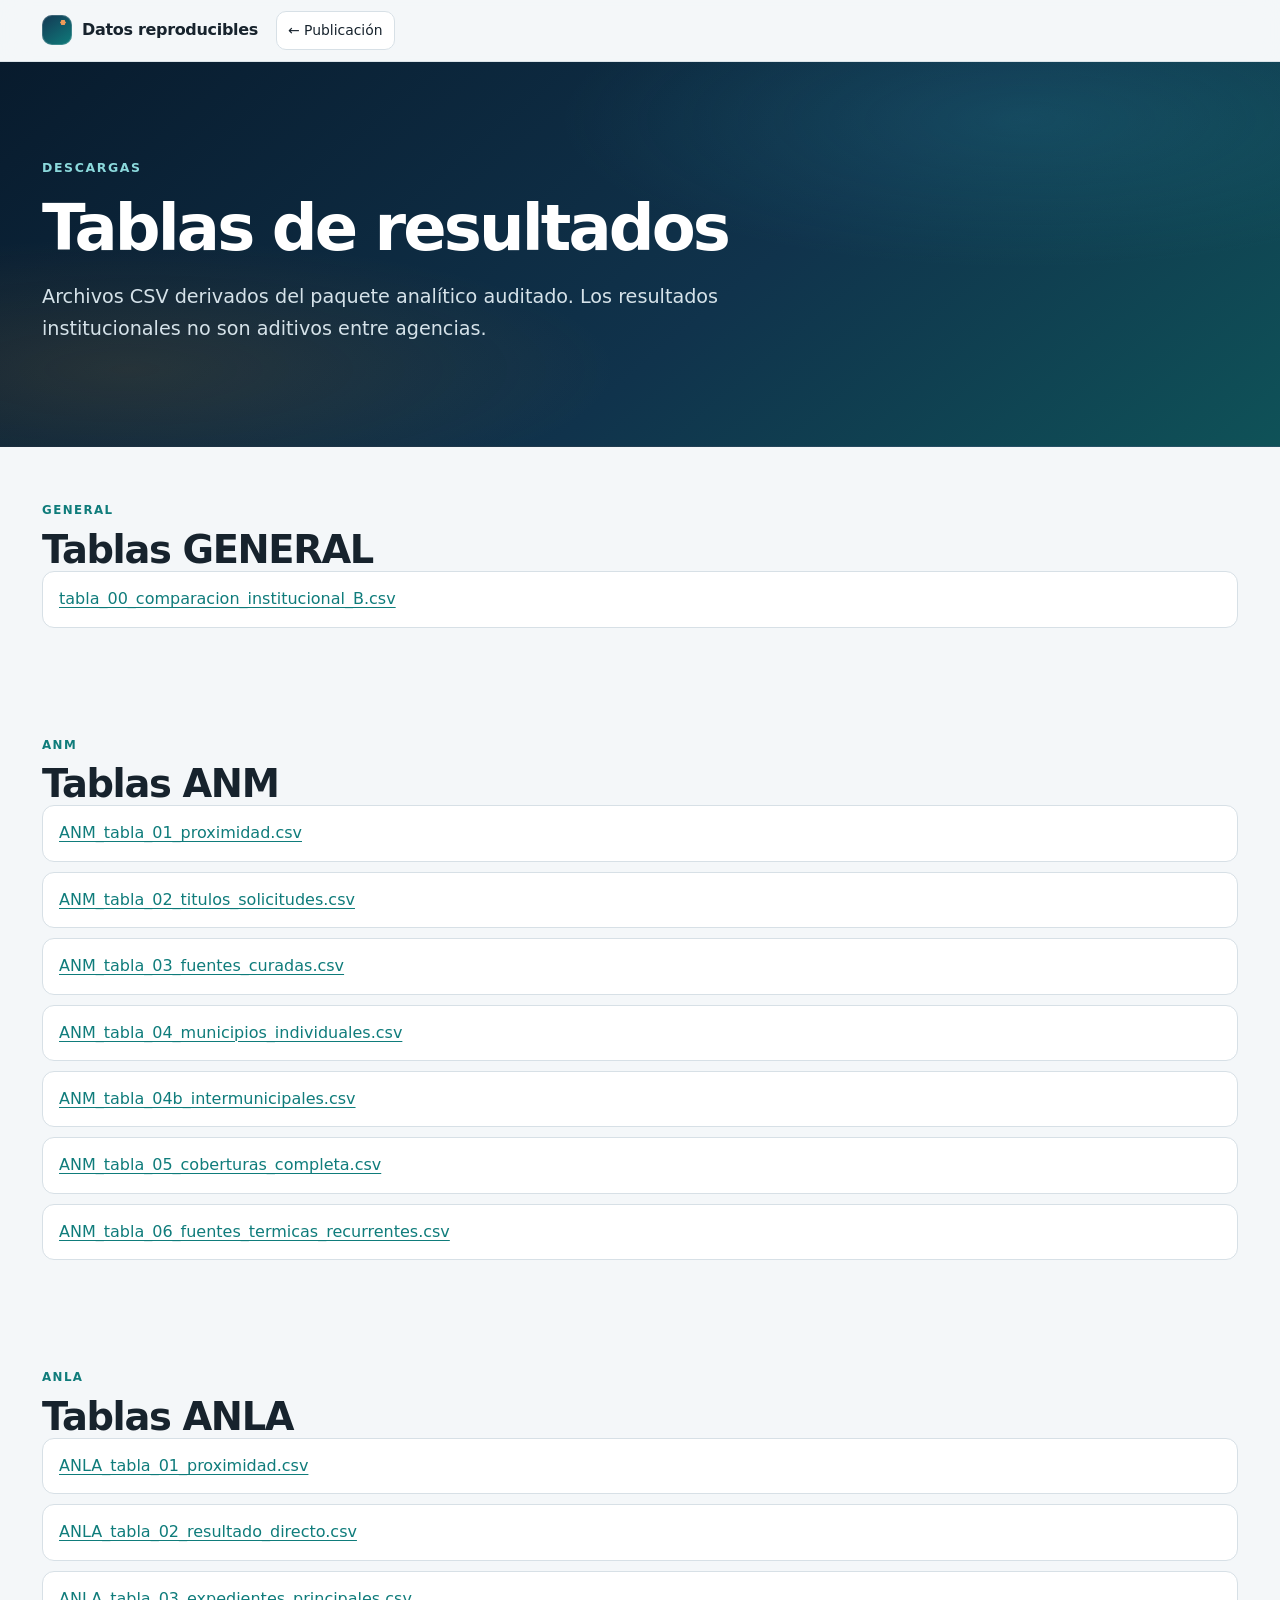
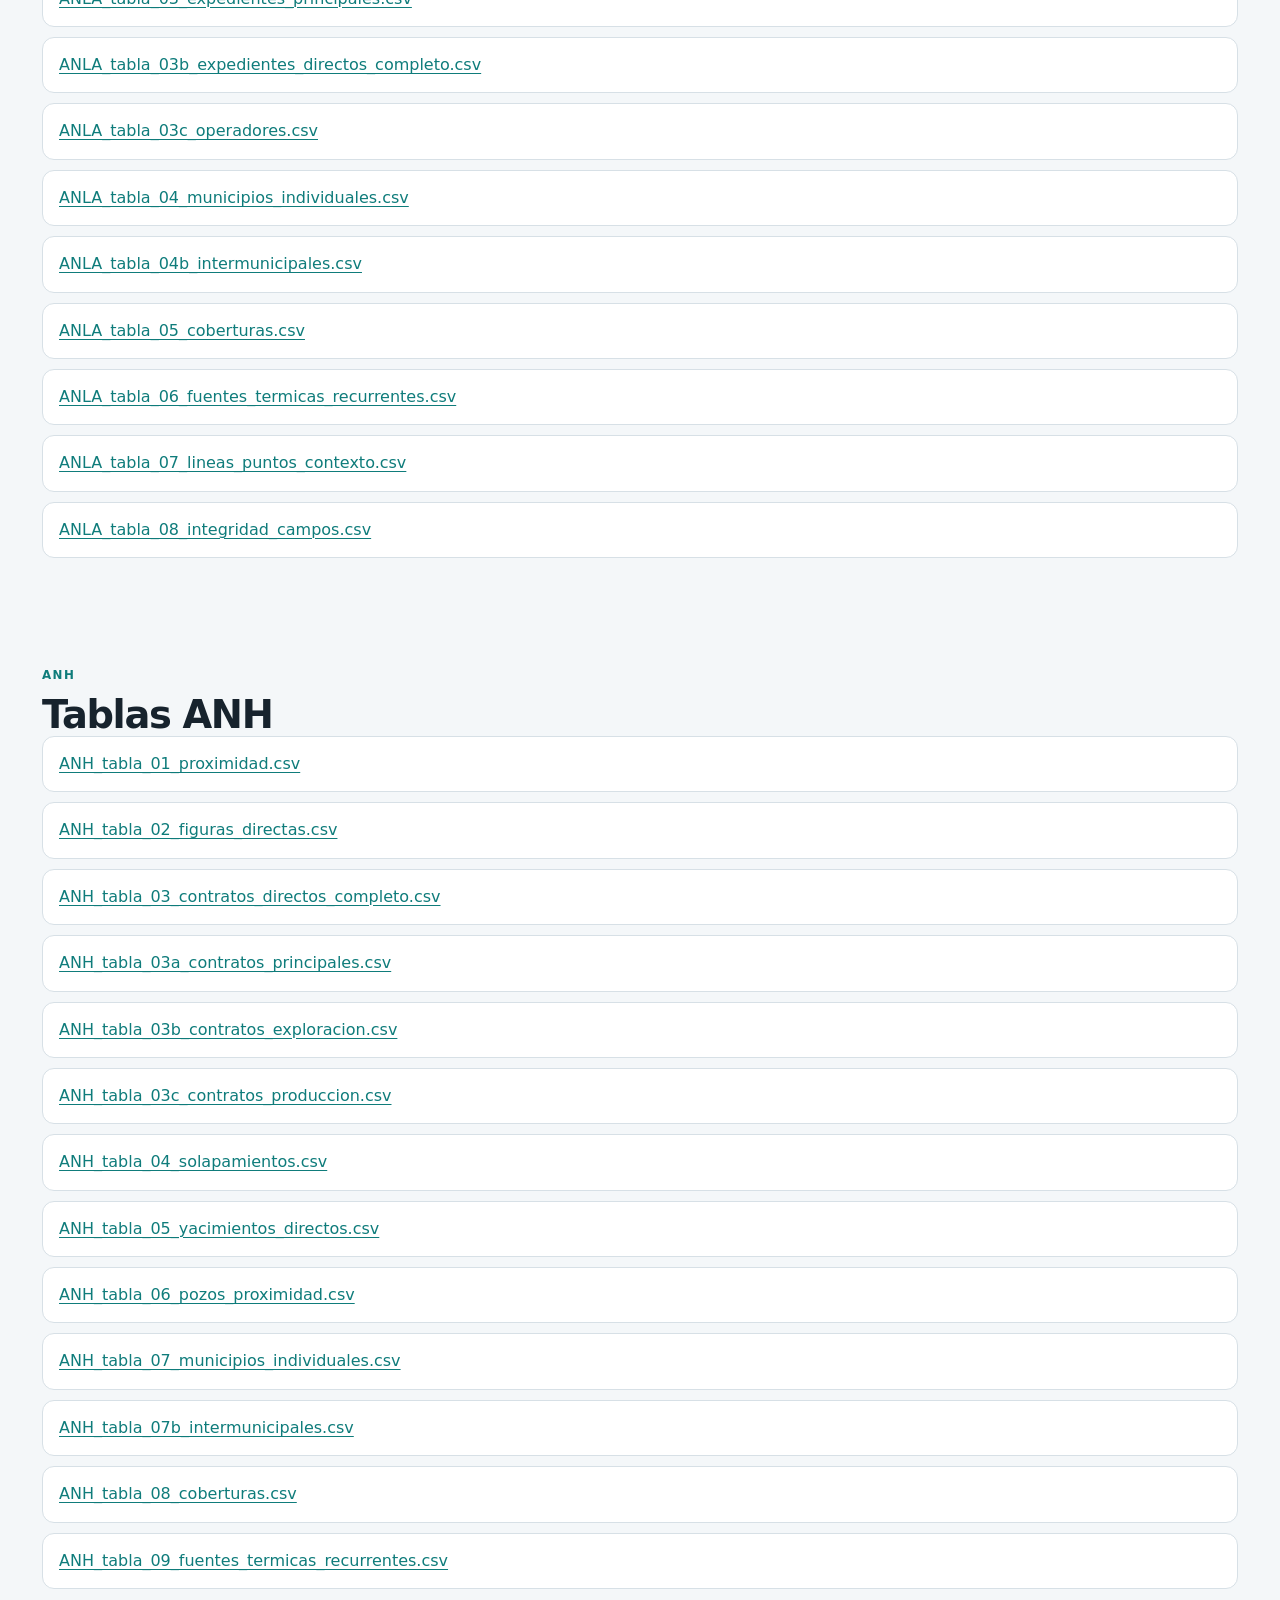
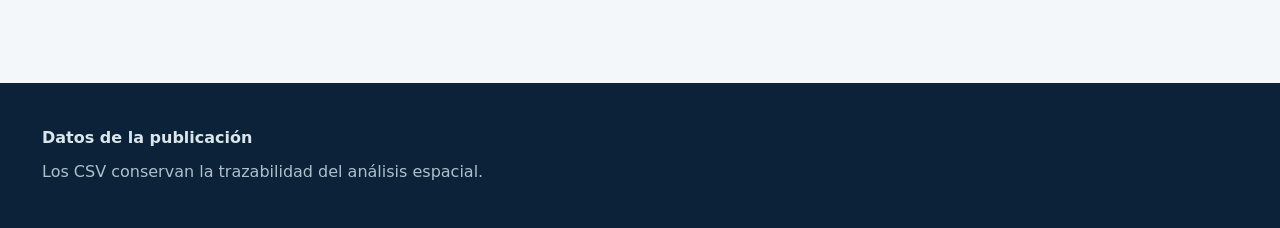
==== data/index.html @ 174954fb "Add files via upload" ====
<!doctype html>
<html lang="es">
<head><meta charset="utf-8"><meta name="viewport" content="width=device-width,initial-scale=1"><title>Datos · Publicación Tolima</title><link rel="stylesheet" href="../assets/css/styles.css"></head>
<body>
<header class="site-header"><div class="nav-wrap"><a class="brand" href="../"><span class="brand-mark"></span><span>Datos reproducibles</span></a><a class="button ghost small" href="../">← Publicación</a></div></header>
<main>
<section class="hero"><div class="hero-inner" style="grid-template-columns:1fr"><div><div class="kicker">Descargas</div><h1>Tablas de resultados</h1><p>Archivos CSV derivados del paquete analítico auditado. Los resultados institucionales no son aditivos entre agencias.</p></div></div></section>
<section class="section compact"><div class="container"><div class="eyebrow">GENERAL</div><h2>Tablas GENERAL</h2><ul class="refs"><li><a href="tables/GENERAL/tabla_00_comparacion_institucional_B.csv" download>tabla_00_comparacion_institucional_B.csv</a></li></ul></div></section><section class="section compact"><div class="container"><div class="eyebrow">ANM</div><h2>Tablas ANM</h2><ul class="refs"><li><a href="tables/ANM/ANM_tabla_01_proximidad.csv" download>ANM_tabla_01_proximidad.csv</a></li>
<li><a href="tables/ANM/ANM_tabla_02_titulos_solicitudes.csv" download>ANM_tabla_02_titulos_solicitudes.csv</a></li>
<li><a href="tables/ANM/ANM_tabla_03_fuentes_curadas.csv" download>ANM_tabla_03_fuentes_curadas.csv</a></li>
<li><a href="tables/ANM/ANM_tabla_04_municipios_individuales.csv" download>ANM_tabla_04_municipios_individuales.csv</a></li>
<li><a href="tables/ANM/ANM_tabla_04b_intermunicipales.csv" download>ANM_tabla_04b_intermunicipales.csv</a></li>
<li><a href="tables/ANM/ANM_tabla_05_coberturas_completa.csv" download>ANM_tabla_05_coberturas_completa.csv</a></li>
<li><a href="tables/ANM/ANM_tabla_06_fuentes_termicas_recurrentes.csv" download>ANM_tabla_06_fuentes_termicas_recurrentes.csv</a></li></ul></div></section><section class="section compact"><div class="container"><div class="eyebrow">ANLA</div><h2>Tablas ANLA</h2><ul class="refs"><li><a href="tables/ANLA/ANLA_tabla_01_proximidad.csv" download>ANLA_tabla_01_proximidad.csv</a></li>
<li><a href="tables/ANLA/ANLA_tabla_02_resultado_directo.csv" download>ANLA_tabla_02_resultado_directo.csv</a></li>
<li><a href="tables/ANLA/ANLA_tabla_03_expedientes_principales.csv" download>ANLA_tabla_03_expedientes_principales.csv</a></li>
<li><a href="tables/ANLA/ANLA_tabla_03b_expedientes_directos_completo.csv" download>ANLA_tabla_03b_expedientes_directos_completo.csv</a></li>
<li><a href="tables/ANLA/ANLA_tabla_03c_operadores.csv" download>ANLA_tabla_03c_operadores.csv</a></li>
<li><a href="tables/ANLA/ANLA_tabla_04_municipios_individuales.csv" download>ANLA_tabla_04_municipios_individuales.csv</a></li>
<li><a href="tables/ANLA/ANLA_tabla_04b_intermunicipales.csv" download>ANLA_tabla_04b_intermunicipales.csv</a></li>
<li><a href="tables/ANLA/ANLA_tabla_05_coberturas.csv" download>ANLA_tabla_05_coberturas.csv</a></li>
<li><a href="tables/ANLA/ANLA_tabla_06_fuentes_termicas_recurrentes.csv" download>ANLA_tabla_06_fuentes_termicas_recurrentes.csv</a></li>
<li><a href="tables/ANLA/ANLA_tabla_07_lineas_puntos_contexto.csv" download>ANLA_tabla_07_lineas_puntos_contexto.csv</a></li>
<li><a href="tables/ANLA/ANLA_tabla_08_integridad_campos.csv" download>ANLA_tabla_08_integridad_campos.csv</a></li></ul></div></section><section class="section compact"><div class="container"><div class="eyebrow">ANH</div><h2>Tablas ANH</h2><ul class="refs"><li><a href="tables/ANH/ANH_tabla_01_proximidad.csv" download>ANH_tabla_01_proximidad.csv</a></li>
<li><a href="tables/ANH/ANH_tabla_02_figuras_directas.csv" download>ANH_tabla_02_figuras_directas.csv</a></li>
<li><a href="tables/ANH/ANH_tabla_03_contratos_directos_completo.csv" download>ANH_tabla_03_contratos_directos_completo.csv</a></li>
<li><a href="tables/ANH/ANH_tabla_03a_contratos_principales.csv" download>ANH_tabla_03a_contratos_principales.csv</a></li>
<li><a href="tables/ANH/ANH_tabla_03b_contratos_exploracion.csv" download>ANH_tabla_03b_contratos_exploracion.csv</a></li>
<li><a href="tables/ANH/ANH_tabla_03c_contratos_produccion.csv" download>ANH_tabla_03c_contratos_produccion.csv</a></li>
<li><a href="tables/ANH/ANH_tabla_04_solapamientos.csv" download>ANH_tabla_04_solapamientos.csv</a></li>
<li><a href="tables/ANH/ANH_tabla_05_yacimientos_directos.csv" download>ANH_tabla_05_yacimientos_directos.csv</a></li>
<li><a href="tables/ANH/ANH_tabla_06_pozos_proximidad.csv" download>ANH_tabla_06_pozos_proximidad.csv</a></li>
<li><a href="tables/ANH/ANH_tabla_07_municipios_individuales.csv" download>ANH_tabla_07_municipios_individuales.csv</a></li>
<li><a href="tables/ANH/ANH_tabla_07b_intermunicipales.csv" download>ANH_tabla_07b_intermunicipales.csv</a></li>
<li><a href="tables/ANH/ANH_tabla_08_coberturas.csv" download>ANH_tabla_08_coberturas.csv</a></li>
<li><a href="tables/ANH/ANH_tabla_09_fuentes_termicas_recurrentes.csv" download>ANH_tabla_09_fuentes_termicas_recurrentes.csv</a></li></ul></div></section>
</main>
<footer class="site-footer"><div class="container"><strong>Datos de la publicación</strong><p>Los CSV conservan la trazabilidad del análisis espacial.</p></div></footer>
</body></html>
---- assets/css/styles.css ----
:root {
  --bg: #f4f7f9;
  --surface: #ffffff;
  --surface-2: #eef3f6;
  --text: #17232d;
  --muted: #5e6b75;
  --line: #d7e0e6;
  --navy: #0b2239;
  --navy-2: #143854;
  --teal: #0f7c7b;
  --cyan: #2b9aaa;
  --amber: #bd7b26;
  --red: #a64b3f;
  --purple: #73528b;
  --shadow: 0 18px 45px rgba(11, 34, 57, 0.10);
  --radius: 18px;
  --max: 1240px;
}

[data-theme="dark"] {
  --bg: #0e151b;
  --surface: #151f27;
  --surface-2: #1b2933;
  --text: #edf4f7;
  --muted: #aebbc3;
  --line: #2a3a45;
  --navy: #07131f;
  --navy-2: #0f2c42;
  --teal: #4bb8b6;
  --cyan: #62bed0;
  --amber: #dca459;
  --red: #d77b6f;
  --purple: #b493c5;
  --shadow: 0 18px 45px rgba(0,0,0,.28);
}

* { box-sizing: border-box; }
html { scroll-behavior: smooth; }
body {
  margin: 0;
  font-family: Inter, ui-sans-serif, system-ui, -apple-system, BlinkMacSystemFont, "Segoe UI", sans-serif;
  background: var(--bg);
  color: var(--text);
  line-height: 1.65;
  text-rendering: optimizeLegibility;
}
a { color: var(--teal); text-decoration-thickness: .08em; text-underline-offset: .18em; }
a:hover { color: var(--cyan); }
img { max-width: 100%; display: block; }
button, a.button { font: inherit; }

.skip-link {
  position: fixed; left: 12px; top: -60px; z-index: 9999;
  background: var(--surface); color: var(--text);
  padding: 10px 14px; border-radius: 10px; box-shadow: var(--shadow);
}
.skip-link:focus { top: 12px; }

#reading-progress {
  position: fixed; z-index: 1000; top: 0; left: 0; height: 3px; width: 0;
  background: linear-gradient(90deg, var(--teal), var(--cyan));
}

.site-header {
  position: sticky; top: 0; z-index: 900;
  border-bottom: 1px solid color-mix(in srgb, var(--line), transparent 15%);
  backdrop-filter: blur(14px);
  background: color-mix(in srgb, var(--bg), transparent 8%);
}
.nav-wrap {
  max-width: var(--max); margin: 0 auto; padding: 11px 22px;
  display: flex; align-items: center; gap: 18px;
}
.brand {
  display: flex; align-items: center; gap: 10px; color: var(--text);
  text-decoration: none; font-weight: 760; letter-spacing: -.02em; white-space: nowrap;
}
.brand-mark {
  width: 30px; height: 30px; border-radius: 10px;
  background:
    radial-gradient(circle at 70% 25%, #ef9a58 0 8%, transparent 9%),
    linear-gradient(145deg, var(--navy-2), var(--teal));
  box-shadow: inset 0 0 0 1px rgba(255,255,255,.18);
}
.nav-links {
  display: flex; gap: 4px; margin-left: auto; align-items: center; flex-wrap: wrap;
}
.nav-links a {
  color: var(--muted); text-decoration: none; padding: 7px 10px; border-radius: 9px;
  font-size: .91rem; font-weight: 600;
}
.nav-links a:hover, .nav-links a.active {
  color: var(--text); background: var(--surface);
}
.icon-button {
  border: 1px solid var(--line); background: var(--surface); color: var(--text);
  border-radius: 10px; padding: 7px 10px; cursor: pointer;
}
.mobile-nav { display: none; }

.hero {
  overflow: hidden;
  background:
    radial-gradient(ellipse at 80% 15%, rgba(43,154,170,.20), transparent 32%),
    radial-gradient(ellipse at 10% 80%, rgba(189,123,38,.15), transparent 30%),
    linear-gradient(140deg, #081b2d 0%, #10334c 58%, #0f5258 100%);
  color: white;
  border-bottom: 1px solid rgba(255,255,255,.08);
}
.hero-inner {
  max-width: var(--max); margin: 0 auto; padding: 92px 22px 74px;
  display: grid; grid-template-columns: 1.45fr .75fr; gap: 54px; align-items: center;
}
.kicker {
  display: inline-flex; gap: 8px; align-items: center;
  font-size: .78rem; font-weight: 800; text-transform: uppercase; letter-spacing: .13em;
  color: #8bd9dc; margin-bottom: 16px;
}
.hero h1 {
  font-size: clamp(2.3rem, 5vw, 4.4rem); line-height: 1.04;
  letter-spacing: -.045em; margin: 0 0 20px; max-width: 950px;
}
.hero p {
  font-size: clamp(1.05rem, 1.5vw, 1.24rem); color: #d5e2e9;
  max-width: 820px; margin: 0 0 28px;
}
.hero-actions { display: flex; gap: 10px; flex-wrap: wrap; }
.button {
  display: inline-flex; align-items: center; justify-content: center; gap: 8px;
  padding: 10px 15px; border-radius: 10px; font-weight: 700; text-decoration: none;
  border: 1px solid transparent; cursor: pointer;
}
.button.primary { background: #eafafa; color: #0b4649; }
.button.secondary { border-color: rgba(255,255,255,.25); color: white; background: rgba(255,255,255,.06); }
.button.ghost { border-color: var(--line); color: var(--text); background: var(--surface); }
.button.small { padding: 7px 11px; font-size: .87rem; }

.hero-panel {
  background: rgba(255,255,255,.075);
  border: 1px solid rgba(255,255,255,.14);
  border-radius: 22px; padding: 22px;
  box-shadow: 0 24px 60px rgba(0,0,0,.20);
}
.hero-panel .mini-label { color: #a7c6d2; font-size: .75rem; text-transform: uppercase; letter-spacing: .12em; font-weight: 800; }
.hero-panel strong { display: block; font-size: 2.5rem; line-height: 1.1; margin: 4px 0; }
.hero-panel p { margin: 0; font-size: .9rem; color: #c9d9e0; }
.hero-grid { display: grid; grid-template-columns: 1fr 1fr; gap: 18px; }

.container { max-width: var(--max); margin: 0 auto; padding: 0 22px; }
.section { padding: 76px 0; }
.section.compact { padding: 54px 0; }
.section.alt { background: var(--surface); border-top: 1px solid var(--line); border-bottom: 1px solid var(--line); }

.section-head {
  display: grid; grid-template-columns: .72fr 1.28fr; gap: 40px; align-items: end;
  margin-bottom: 34px;
}
.eyebrow {
  color: var(--teal); text-transform: uppercase; letter-spacing: .12em;
  font-size: .74rem; font-weight: 850; margin-bottom: 8px;
}
.section h2 {
  font-size: clamp(1.85rem, 3vw, 2.7rem); line-height: 1.1;
  margin: 0; letter-spacing: -.035em;
}
.section-head p { margin: 0; color: var(--muted); font-size: 1.03rem; }

.stats-grid {
  display: grid; grid-template-columns: repeat(4, 1fr); gap: 14px;
}
.stat-card {
  background: var(--surface); border: 1px solid var(--line); border-radius: var(--radius);
  padding: 20px; box-shadow: 0 8px 24px rgba(11,34,57,.045);
}
.stat-card .value { font-size: 2.25rem; line-height: 1; font-weight: 820; letter-spacing: -.04em; }
.stat-card .label { margin-top: 8px; color: var(--muted); font-size: .9rem; }
.stat-card .meta { margin-top: 12px; font-size: .75rem; font-weight: 750; color: var(--teal); text-transform: uppercase; letter-spacing: .08em; }

.callout {
  border-left: 4px solid var(--amber); background: color-mix(in srgb, var(--amber), transparent 92%);
  padding: 18px 20px; border-radius: 0 14px 14px 0; margin: 26px 0;
}
.callout strong { color: var(--text); }

.method-grid {
  display: grid; grid-template-columns: repeat(3, 1fr); gap: 16px;
}
.method-step {
  background: var(--surface); border: 1px solid var(--line); border-radius: 16px;
  padding: 20px; position: relative;
}
.method-step .num {
  width: 32px; height: 32px; display: grid; place-items: center; border-radius: 50%;
  background: var(--navy); color: white; font-weight: 800; font-size: .84rem; margin-bottom: 16px;
}
.method-step h3 { margin: 0 0 8px; font-size: 1rem; }
.method-step p { margin: 0; color: var(--muted); font-size: .9rem; }

.figure-panel {
  background: var(--surface); border: 1px solid var(--line); border-radius: var(--radius);
  padding: 18px; box-shadow: var(--shadow);
}
.figure-panel img { width: 100%; border-radius: 12px; background: white; }
.figcaption { margin-top: 12px; color: var(--muted); font-size: .86rem; }

.agency {
  padding: 80px 0;
}
.agency + .agency { border-top: 1px solid var(--line); }
.agency-title-row {
  display: flex; align-items: center; justify-content: space-between; gap: 18px; margin-bottom: 12px;
}
.agency-badge {
  display: inline-flex; align-items: center; padding: 6px 10px; border-radius: 999px;
  background: var(--surface-2); border: 1px solid var(--line); font-weight: 800; font-size: .78rem; letter-spacing: .08em;
}
.agency p.lead { color: var(--muted); max-width: 900px; font-size: 1.03rem; }
.agency-metrics { display: grid; grid-template-columns: repeat(4, 1fr); gap: 12px; margin: 24px 0 30px; }
.metric {
  border: 1px solid var(--line); border-radius: 14px; padding: 15px; background: var(--surface);
}
.metric b { display: block; font-size: 1.5rem; letter-spacing: -.03em; }
.metric span { color: var(--muted); font-size: .8rem; }

.map-card {
  border: 1px solid var(--line); border-radius: 20px; overflow: hidden;
  background: var(--surface); box-shadow: var(--shadow); margin-top: 28px;
}
.map-card-head {
  padding: 17px 19px; display: flex; justify-content: space-between; gap: 16px; align-items: center;
  border-bottom: 1px solid var(--line);
}
.map-card-head h3 { margin: 0; font-size: 1rem; }
.map-status {
  font-size: .74rem; font-weight: 800; border-radius: 999px; padding: 5px 9px;
  background: var(--surface-2); color: var(--muted);
}
.map-status.ready { background: color-mix(in srgb, var(--teal), transparent 86%); color: var(--teal); }
.map-preview {
  position: relative; min-height: 280px; background:
    linear-gradient(135deg, var(--surface-2), color-mix(in srgb, var(--teal), transparent 92%));
}
.map-preview img { width: 100%; height: auto; cursor: zoom-in; }
.map-missing {
  min-height: 360px; display: grid; place-items: center; text-align: center; padding: 36px; color: var(--muted);
}
.map-missing strong { display: block; color: var(--text); font-size: 1.1rem; margin-bottom: 6px; }
.map-actions {
  border-top: 1px solid var(--line); padding: 14px 17px;
  display: flex; flex-wrap: wrap; gap: 8px; align-items: center;
}
.map-actions .hint { margin-left: auto; font-size: .78rem; color: var(--muted); }

.fig-grid {
  display: grid; grid-template-columns: repeat(2, 1fr); gap: 16px; margin-top: 24px;
}
.fig-item {
  border: 1px solid var(--line); background: var(--surface); border-radius: 14px;
  padding: 12px;
}
.fig-item img { background: white; border-radius: 8px; }
.fig-item p { margin: 9px 4px 2px; color: var(--muted); font-size: .82rem; }

details.gallery-more {
  margin-top: 16px; border: 1px solid var(--line); border-radius: 14px; background: var(--surface);
}
details.gallery-more summary {
  cursor: pointer; padding: 13px 15px; font-weight: 760;
}
details.gallery-more[open] summary { border-bottom: 1px solid var(--line); }
details.gallery-more .inside { padding: 14px; }

.recurrence-grid { display: grid; grid-template-columns: 1fr 1fr; gap: 16px; }
.recurrence-card {
  border: 1px solid var(--line); border-radius: 16px; padding: 20px; background: var(--surface);
}
.recurrence-card h3 { margin: 0 0 4px; }
.recurrence-card .tag { color: var(--teal); font-size: .75rem; font-weight: 850; text-transform: uppercase; letter-spacing: .1em; }
.recurrence-card dl { display: grid; grid-template-columns: auto 1fr; gap: 6px 14px; margin: 17px 0 0; font-size: .88rem; }
.recurrence-card dt { color: var(--muted); }
.recurrence-card dd { margin: 0; font-weight: 650; }

.download-grid {
  display: grid; grid-template-columns: repeat(3, 1fr); gap: 16px;
}
.download-card {
  border: 1px solid var(--line); background: var(--surface); border-radius: 16px; padding: 18px;
}
.download-card h3 { margin: 0 0 8px; font-size: 1rem; }
.download-card p { margin: 0 0 14px; color: var(--muted); font-size: .87rem; }

.refs {
  list-style: none; padding: 0; margin: 0; display: grid; gap: 10px;
}
.refs li {
  border: 1px solid var(--line); background: var(--surface); border-radius: 12px; padding: 14px 16px;
}
.refs small { display: block; color: var(--muted); margin-top: 3px; }

.site-footer {
  background: var(--navy); color: #dbe6eb; padding: 42px 0; margin-top: 40px;
}
.site-footer a { color: #8bd9dc; }
.footer-grid { display: grid; grid-template-columns: 1.3fr .7fr; gap: 30px; }
.site-footer p { color: #aec0c9; margin: 8px 0 0; }

.citation {
  font-size: .7em; vertical-align: super; font-weight: 800; text-decoration: none;
}

.viewer-body {
  overflow: hidden; height: 100vh; background: #081018; color: white;
}
.viewer-shell { height: 100vh; display: grid; grid-template-rows: auto 1fr; }
.viewer-toolbar {
  min-height: 54px; padding: 8px 12px; background: rgba(7,16,25,.96);
  border-bottom: 1px solid rgba(255,255,255,.12);
  display: flex; align-items: center; gap: 8px; z-index: 10;
}
.viewer-title {
  font-weight: 750; margin-right: auto; overflow: hidden; text-overflow: ellipsis; white-space: nowrap;
}
.viewer-btn {
  border: 1px solid rgba(255,255,255,.18); background: rgba(255,255,255,.06); color: white;
  border-radius: 9px; padding: 7px 10px; text-decoration: none; cursor: pointer;
}
#osd-viewer { width: 100%; height: 100%; background: #0a1219; }
.viewer-missing {
  height: 100%; display: grid; place-items: center; text-align: center; color: #c1ced5; padding: 32px;
}
.viewer-missing strong { color: white; display: block; font-size: 1.2rem; margin-bottom: 8px; }

code.inline {
  background: var(--surface-2); border: 1px solid var(--line); border-radius: 6px; padding: 1px 5px; font-size: .9em;
}

@media (max-width: 980px) {
  .nav-links { display: none; }
  .mobile-nav { display: inline-flex; margin-left: auto; }
  .hero-inner { grid-template-columns: 1fr; }
  .hero-panel { max-width: 620px; }
  .section-head { grid-template-columns: 1fr; gap: 12px; }
  .stats-grid, .agency-metrics { grid-template-columns: repeat(2, 1fr); }
  .method-grid, .download-grid { grid-template-columns: 1fr 1fr; }
}
@media (max-width: 680px) {
  .hero-inner { padding-top: 62px; }
  .stats-grid, .agency-metrics, .method-grid, .download-grid, .fig-grid, .recurrence-grid, .footer-grid {
    grid-template-columns: 1fr;
  }
  .agency-title-row, .map-card-head { align-items: flex-start; flex-direction: column; }
  .map-actions .hint { width: 100%; margin-left: 0; }
}

@media (prefers-reduced-motion: reduce) {
  html { scroll-behavior: auto; }
  *, *::before, *::after { animation-duration: .01ms !important; transition-duration: .01ms !important; }
}
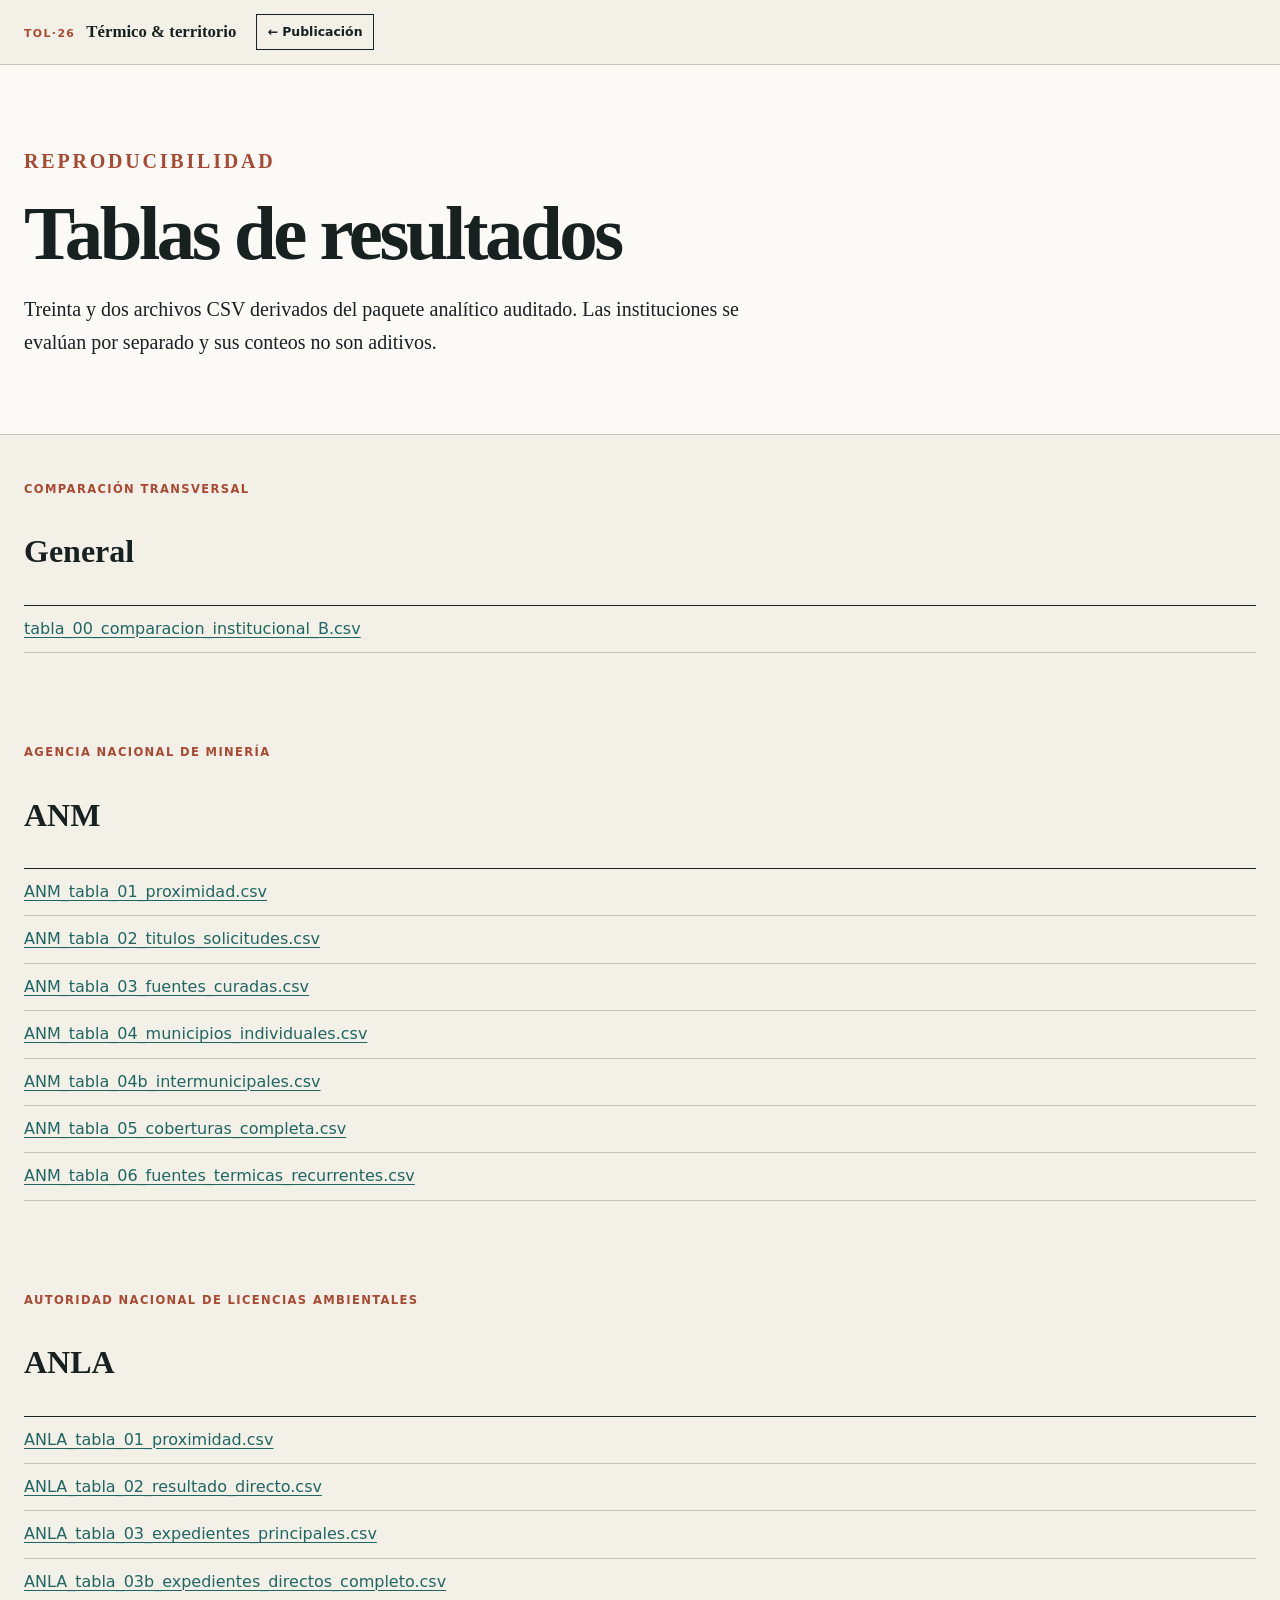
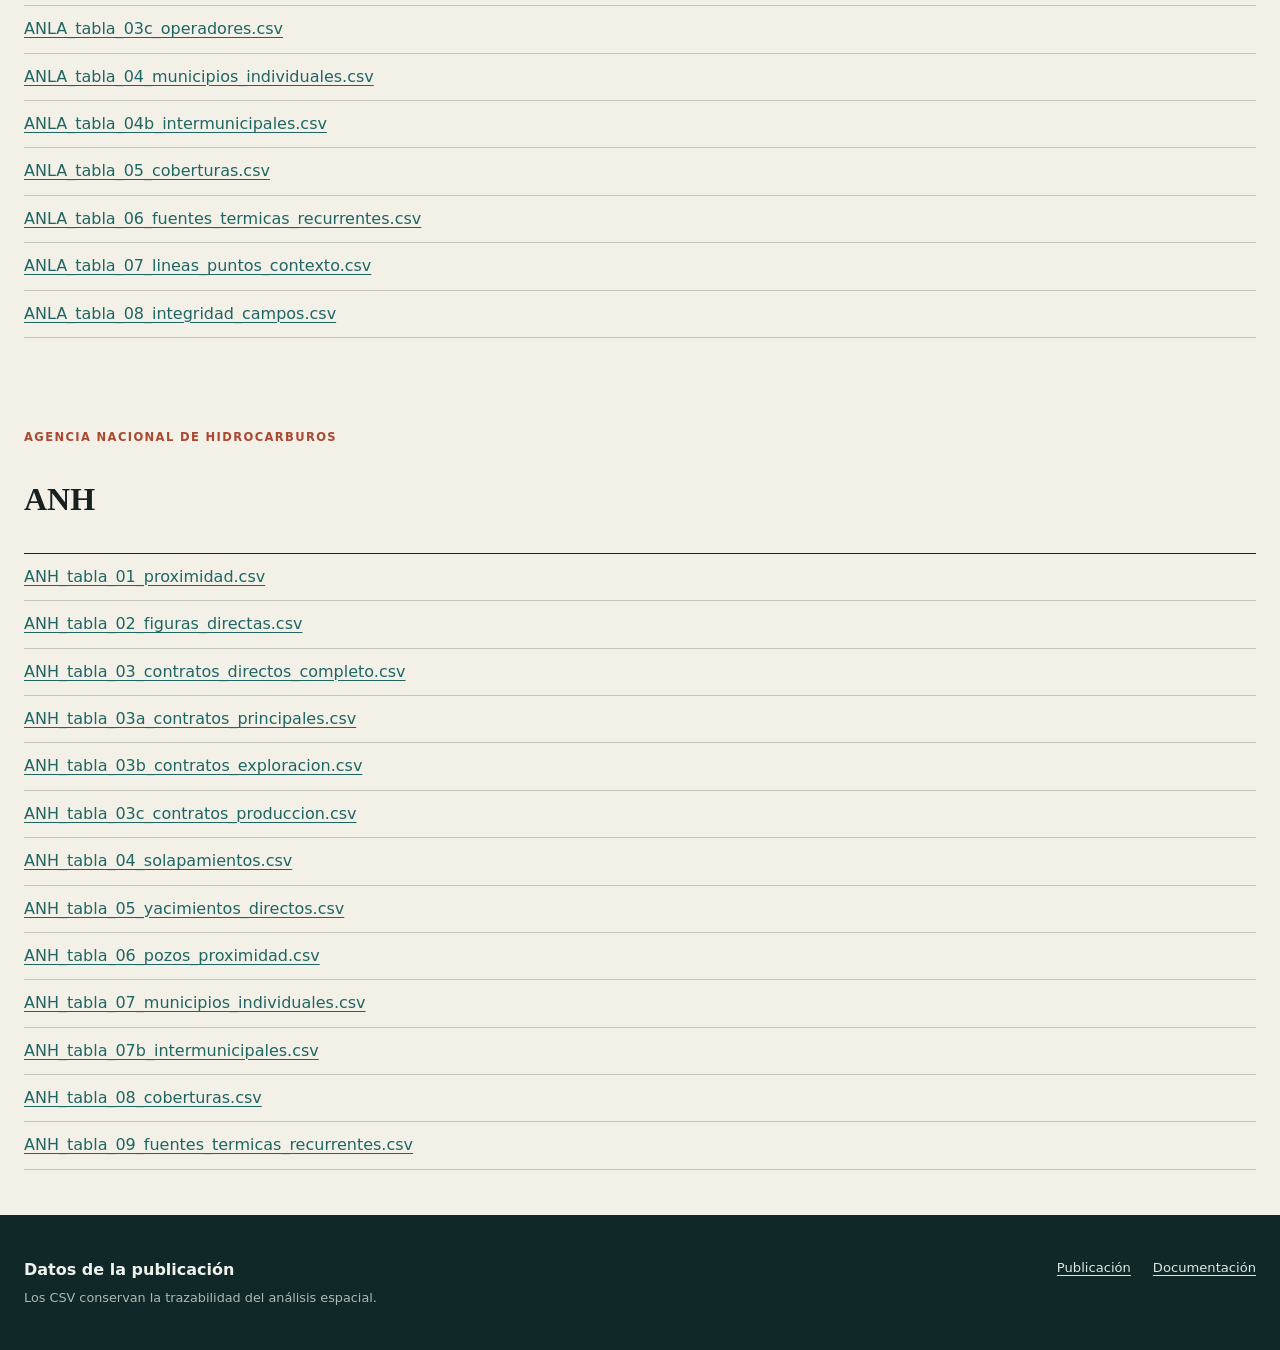
==== commit a1d852b4: "Rediseñar publicación editorial e integrar visor A0 DZI" ====
--- a/data/index.html
+++ b/data/index.html
@@ -1,39 +1,20 @@
 <!doctype html>
 <html lang="es">
-<head><meta charset="utf-8"><meta name="viewport" content="width=device-width,initial-scale=1"><title>Datos · Publicación Tolima</title><link rel="stylesheet" href="../assets/css/styles.css"></head>
+<head><meta charset="utf-8"><meta name="viewport" content="width=device-width,initial-scale=1"><meta name="description" content="Tablas CSV de la publicación sobre episodios térmicos en Tolima."><title>Datos · Térmico &amp; territorio</title><link rel="stylesheet" href="../assets/css/styles.css"></head>
 <body>
-<header class="site-header"><div class="nav-wrap"><a class="brand" href="../"><span class="brand-mark"></span><span>Datos reproducibles</span></a><a class="button ghost small" href="../">← Publicación</a></div></header>
+<header class="site-header"><div class="nav-wrap"><a class="brand" href="../"><span class="brand-index">TOL·26</span><span class="brand-name">Térmico &amp; territorio</span></a><a class="button" href="../">← Publicación</a></div></header>
 <main>
-<section class="hero"><div class="hero-inner" style="grid-template-columns:1fr"><div><div class="kicker">Descargas</div><h1>Tablas de resultados</h1><p>Archivos CSV derivados del paquete analítico auditado. Los resultados institucionales no son aditivos entre agencias.</p></div></div></section>
-<section class="section compact"><div class="container"><div class="eyebrow">GENERAL</div><h2>Tablas GENERAL</h2><ul class="refs"><li><a href="tables/GENERAL/tabla_00_comparacion_institucional_B.csv" download>tabla_00_comparacion_institucional_B.csv</a></li></ul></div></section><section class="section compact"><div class="container"><div class="eyebrow">ANM</div><h2>Tablas ANM</h2><ul class="refs"><li><a href="tables/ANM/ANM_tabla_01_proximidad.csv" download>ANM_tabla_01_proximidad.csv</a></li>
-<li><a href="tables/ANM/ANM_tabla_02_titulos_solicitudes.csv" download>ANM_tabla_02_titulos_solicitudes.csv</a></li>
-<li><a href="tables/ANM/ANM_tabla_03_fuentes_curadas.csv" download>ANM_tabla_03_fuentes_curadas.csv</a></li>
-<li><a href="tables/ANM/ANM_tabla_04_municipios_individuales.csv" download>ANM_tabla_04_municipios_individuales.csv</a></li>
-<li><a href="tables/ANM/ANM_tabla_04b_intermunicipales.csv" download>ANM_tabla_04b_intermunicipales.csv</a></li>
-<li><a href="tables/ANM/ANM_tabla_05_coberturas_completa.csv" download>ANM_tabla_05_coberturas_completa.csv</a></li>
-<li><a href="tables/ANM/ANM_tabla_06_fuentes_termicas_recurrentes.csv" download>ANM_tabla_06_fuentes_termicas_recurrentes.csv</a></li></ul></div></section><section class="section compact"><div class="container"><div class="eyebrow">ANLA</div><h2>Tablas ANLA</h2><ul class="refs"><li><a href="tables/ANLA/ANLA_tabla_01_proximidad.csv" download>ANLA_tabla_01_proximidad.csv</a></li>
-<li><a href="tables/ANLA/ANLA_tabla_02_resultado_directo.csv" download>ANLA_tabla_02_resultado_directo.csv</a></li>
-<li><a href="tables/ANLA/ANLA_tabla_03_expedientes_principales.csv" download>ANLA_tabla_03_expedientes_principales.csv</a></li>
-<li><a href="tables/ANLA/ANLA_tabla_03b_expedientes_directos_completo.csv" download>ANLA_tabla_03b_expedientes_directos_completo.csv</a></li>
-<li><a href="tables/ANLA/ANLA_tabla_03c_operadores.csv" download>ANLA_tabla_03c_operadores.csv</a></li>
-<li><a href="tables/ANLA/ANLA_tabla_04_municipios_individuales.csv" download>ANLA_tabla_04_municipios_individuales.csv</a></li>
-<li><a href="tables/ANLA/ANLA_tabla_04b_intermunicipales.csv" download>ANLA_tabla_04b_intermunicipales.csv</a></li>
-<li><a href="tables/ANLA/ANLA_tabla_05_coberturas.csv" download>ANLA_tabla_05_coberturas.csv</a></li>
-<li><a href="tables/ANLA/ANLA_tabla_06_fuentes_termicas_recurrentes.csv" download>ANLA_tabla_06_fuentes_termicas_recurrentes.csv</a></li>
-<li><a href="tables/ANLA/ANLA_tabla_07_lineas_puntos_contexto.csv" download>ANLA_tabla_07_lineas_puntos_contexto.csv</a></li>
-<li><a href="tables/ANLA/ANLA_tabla_08_integridad_campos.csv" download>ANLA_tabla_08_integridad_campos.csv</a></li></ul></div></section><section class="section compact"><div class="container"><div class="eyebrow">ANH</div><h2>Tablas ANH</h2><ul class="refs"><li><a href="tables/ANH/ANH_tabla_01_proximidad.csv" download>ANH_tabla_01_proximidad.csv</a></li>
-<li><a href="tables/ANH/ANH_tabla_02_figuras_directas.csv" download>ANH_tabla_02_figuras_directas.csv</a></li>
-<li><a href="tables/ANH/ANH_tabla_03_contratos_directos_completo.csv" download>ANH_tabla_03_contratos_directos_completo.csv</a></li>
-<li><a href="tables/ANH/ANH_tabla_03a_contratos_principales.csv" download>ANH_tabla_03a_contratos_principales.csv</a></li>
-<li><a href="tables/ANH/ANH_tabla_03b_contratos_exploracion.csv" download>ANH_tabla_03b_contratos_exploracion.csv</a></li>
-<li><a href="tables/ANH/ANH_tabla_03c_contratos_produccion.csv" download>ANH_tabla_03c_contratos_produccion.csv</a></li>
-<li><a href="tables/ANH/ANH_tabla_04_solapamientos.csv" download>ANH_tabla_04_solapamientos.csv</a></li>
-<li><a href="tables/ANH/ANH_tabla_05_yacimientos_directos.csv" download>ANH_tabla_05_yacimientos_directos.csv</a></li>
-<li><a href="tables/ANH/ANH_tabla_06_pozos_proximidad.csv" download>ANH_tabla_06_pozos_proximidad.csv</a></li>
-<li><a href="tables/ANH/ANH_tabla_07_municipios_individuales.csv" download>ANH_tabla_07_municipios_individuales.csv</a></li>
-<li><a href="tables/ANH/ANH_tabla_07b_intermunicipales.csv" download>ANH_tabla_07b_intermunicipales.csv</a></li>
-<li><a href="tables/ANH/ANH_tabla_08_coberturas.csv" download>ANH_tabla_08_coberturas.csv</a></li>
-<li><a href="tables/ANH/ANH_tabla_09_fuentes_termicas_recurrentes.csv" download>ANH_tabla_09_fuentes_termicas_recurrentes.csv</a></li></ul></div></section>
+  <header class="hero"><div class="hero-inner"><p class="overline">Reproducibilidad</p><h1>Tablas de resultados</h1><p>Treinta y dos archivos CSV derivados del paquete analítico auditado. Las instituciones se evalúan por separado y sus conteos no son aditivos.</p></div></header>
+  <section class="section compact"><div class="container"><div class="eyebrow">Comparación transversal</div><h2>General</h2><ul class="refs"><li><a href="tables/GENERAL/tabla_00_comparacion_institucional_B.csv" download>tabla_00_comparacion_institucional_B.csv</a></li></ul></div></section>
+  <section class="section compact"><div class="container"><div class="eyebrow">Agencia Nacional de Minería</div><h2>ANM</h2><ul class="refs">
+    <li><a href="tables/ANM/ANM_tabla_01_proximidad.csv" download>ANM_tabla_01_proximidad.csv</a></li><li><a href="tables/ANM/ANM_tabla_02_titulos_solicitudes.csv" download>ANM_tabla_02_titulos_solicitudes.csv</a></li><li><a href="tables/ANM/ANM_tabla_03_fuentes_curadas.csv" download>ANM_tabla_03_fuentes_curadas.csv</a></li><li><a href="tables/ANM/ANM_tabla_04_municipios_individuales.csv" download>ANM_tabla_04_municipios_individuales.csv</a></li><li><a href="tables/ANM/ANM_tabla_04b_intermunicipales.csv" download>ANM_tabla_04b_intermunicipales.csv</a></li><li><a href="tables/ANM/ANM_tabla_05_coberturas_completa.csv" download>ANM_tabla_05_coberturas_completa.csv</a></li><li><a href="tables/ANM/ANM_tabla_06_fuentes_termicas_recurrentes.csv" download>ANM_tabla_06_fuentes_termicas_recurrentes.csv</a></li>
+  </ul></div></section>
+  <section class="section compact"><div class="container"><div class="eyebrow">Autoridad Nacional de Licencias Ambientales</div><h2>ANLA</h2><ul class="refs">
+    <li><a href="tables/ANLA/ANLA_tabla_01_proximidad.csv" download>ANLA_tabla_01_proximidad.csv</a></li><li><a href="tables/ANLA/ANLA_tabla_02_resultado_directo.csv" download>ANLA_tabla_02_resultado_directo.csv</a></li><li><a href="tables/ANLA/ANLA_tabla_03_expedientes_principales.csv" download>ANLA_tabla_03_expedientes_principales.csv</a></li><li><a href="tables/ANLA/ANLA_tabla_03b_expedientes_directos_completo.csv" download>ANLA_tabla_03b_expedientes_directos_completo.csv</a></li><li><a href="tables/ANLA/ANLA_tabla_03c_operadores.csv" download>ANLA_tabla_03c_operadores.csv</a></li><li><a href="tables/ANLA/ANLA_tabla_04_municipios_individuales.csv" download>ANLA_tabla_04_municipios_individuales.csv</a></li><li><a href="tables/ANLA/ANLA_tabla_04b_intermunicipales.csv" download>ANLA_tabla_04b_intermunicipales.csv</a></li><li><a href="tables/ANLA/ANLA_tabla_05_coberturas.csv" download>ANLA_tabla_05_coberturas.csv</a></li><li><a href="tables/ANLA/ANLA_tabla_06_fuentes_termicas_recurrentes.csv" download>ANLA_tabla_06_fuentes_termicas_recurrentes.csv</a></li><li><a href="tables/ANLA/ANLA_tabla_07_lineas_puntos_contexto.csv" download>ANLA_tabla_07_lineas_puntos_contexto.csv</a></li><li><a href="tables/ANLA/ANLA_tabla_08_integridad_campos.csv" download>ANLA_tabla_08_integridad_campos.csv</a></li>
+  </ul></div></section>
+  <section class="section compact"><div class="container"><div class="eyebrow">Agencia Nacional de Hidrocarburos</div><h2>ANH</h2><ul class="refs">
+    <li><a href="tables/ANH/ANH_tabla_01_proximidad.csv" download>ANH_tabla_01_proximidad.csv</a></li><li><a href="tables/ANH/ANH_tabla_02_figuras_directas.csv" download>ANH_tabla_02_figuras_directas.csv</a></li><li><a href="tables/ANH/ANH_tabla_03_contratos_directos_completo.csv" download>ANH_tabla_03_contratos_directos_completo.csv</a></li><li><a href="tables/ANH/ANH_tabla_03a_contratos_principales.csv" download>ANH_tabla_03a_contratos_principales.csv</a></li><li><a href="tables/ANH/ANH_tabla_03b_contratos_exploracion.csv" download>ANH_tabla_03b_contratos_exploracion.csv</a></li><li><a href="tables/ANH/ANH_tabla_03c_contratos_produccion.csv" download>ANH_tabla_03c_contratos_produccion.csv</a></li><li><a href="tables/ANH/ANH_tabla_04_solapamientos.csv" download>ANH_tabla_04_solapamientos.csv</a></li><li><a href="tables/ANH/ANH_tabla_05_yacimientos_directos.csv" download>ANH_tabla_05_yacimientos_directos.csv</a></li><li><a href="tables/ANH/ANH_tabla_06_pozos_proximidad.csv" download>ANH_tabla_06_pozos_proximidad.csv</a></li><li><a href="tables/ANH/ANH_tabla_07_municipios_individuales.csv" download>ANH_tabla_07_municipios_individuales.csv</a></li><li><a href="tables/ANH/ANH_tabla_07b_intermunicipales.csv" download>ANH_tabla_07b_intermunicipales.csv</a></li><li><a href="tables/ANH/ANH_tabla_08_coberturas.csv" download>ANH_tabla_08_coberturas.csv</a></li><li><a href="tables/ANH/ANH_tabla_09_fuentes_termicas_recurrentes.csv" download>ANH_tabla_09_fuentes_termicas_recurrentes.csv</a></li>
+  </ul></div></section>
 </main>
-<footer class="site-footer"><div class="container"><strong>Datos de la publicación</strong><p>Los CSV conservan la trazabilidad del análisis espacial.</p></div></footer>
-</body></html>+<footer class="site-footer"><div><strong>Datos de la publicación</strong><p>Los CSV conservan la trazabilidad del análisis espacial.</p></div><nav><a href="../">Publicación</a><a href="../docs/">Documentación</a></nav></footer>
+</body></html>
--- a/assets/css/styles.css
+++ b/assets/css/styles.css
@@ -1,356 +1,288 @@
-
 :root {
-  --bg: #f4f7f9;
-  --surface: #ffffff;
-  --surface-2: #eef3f6;
-  --text: #17232d;
-  --muted: #5e6b75;
-  --line: #d7e0e6;
-  --navy: #0b2239;
-  --navy-2: #143854;
-  --teal: #0f7c7b;
-  --cyan: #2b9aaa;
-  --amber: #bd7b26;
-  --red: #a64b3f;
-  --purple: #73528b;
-  --shadow: 0 18px 45px rgba(11, 34, 57, 0.10);
-  --radius: 18px;
-  --max: 1240px;
+  --paper: #f3f0e8;
+  --paper-deep: #e8e2d6;
+  --surface: #fbfaf6;
+  --ink: #17211f;
+  --muted: #5e6762;
+  --rule: #c9c3b7;
+  --accent: #a94932;
+  --accent-dark: #783524;
+  --teal: #1f6663;
+  --night: #112828;
+  --map-bg: #d9d7cd;
+  --max: 1320px;
+  --reading: 820px;
+  --sans: Inter, ui-sans-serif, system-ui, -apple-system, BlinkMacSystemFont, "Segoe UI", sans-serif;
+  --serif: Iowan Old Style, Palatino Linotype, Book Antiqua, Palatino, Georgia, serif;
 }
 
 [data-theme="dark"] {
-  --bg: #0e151b;
-  --surface: #151f27;
-  --surface-2: #1b2933;
-  --text: #edf4f7;
-  --muted: #aebbc3;
-  --line: #2a3a45;
-  --navy: #07131f;
-  --navy-2: #0f2c42;
-  --teal: #4bb8b6;
-  --cyan: #62bed0;
-  --amber: #dca459;
-  --red: #d77b6f;
-  --purple: #b493c5;
-  --shadow: 0 18px 45px rgba(0,0,0,.28);
+  --paper: #131a19;
+  --paper-deep: #1b2523;
+  --surface: #1c2523;
+  --ink: #edf0e9;
+  --muted: #aeb7b1;
+  --rule: #3a4743;
+  --accent: #e28165;
+  --accent-dark: #ef9a80;
+  --teal: #78b8b2;
+  --night: #091311;
+  --map-bg: #25302d;
 }
 
 * { box-sizing: border-box; }
-html { scroll-behavior: smooth; }
+html { scroll-behavior: smooth; scroll-padding-top: 74px; }
 body {
   margin: 0;
-  font-family: Inter, ui-sans-serif, system-ui, -apple-system, BlinkMacSystemFont, "Segoe UI", sans-serif;
-  background: var(--bg);
-  color: var(--text);
+  color: var(--ink);
+  background: var(--paper);
+  font-family: var(--sans);
+  font-size: 16px;
   line-height: 1.65;
   text-rendering: optimizeLegibility;
 }
-a { color: var(--teal); text-decoration-thickness: .08em; text-underline-offset: .18em; }
-a:hover { color: var(--cyan); }
-img { max-width: 100%; display: block; }
-button, a.button { font: inherit; }
-
-.skip-link {
-  position: fixed; left: 12px; top: -60px; z-index: 9999;
-  background: var(--surface); color: var(--text);
-  padding: 10px 14px; border-radius: 10px; box-shadow: var(--shadow);
-}
+a { color: var(--teal); text-decoration-thickness: .07em; text-underline-offset: .2em; }
+a:hover { color: var(--accent); }
+img { display: block; max-width: 100%; }
+button { font: inherit; }
+[hidden] { display: none !important; }
+
+:focus-visible { outline: 3px solid var(--accent); outline-offset: 3px; }
+.skip-link { position: fixed; z-index: 2000; left: 16px; top: -70px; padding: 10px 14px; background: var(--ink); color: var(--paper); }
 .skip-link:focus { top: 12px; }
-
-#reading-progress {
-  position: fixed; z-index: 1000; top: 0; left: 0; height: 3px; width: 0;
-  background: linear-gradient(90deg, var(--teal), var(--cyan));
-}
-
-.site-header {
-  position: sticky; top: 0; z-index: 900;
-  border-bottom: 1px solid color-mix(in srgb, var(--line), transparent 15%);
-  backdrop-filter: blur(14px);
-  background: color-mix(in srgb, var(--bg), transparent 8%);
-}
-.nav-wrap {
-  max-width: var(--max); margin: 0 auto; padding: 11px 22px;
-  display: flex; align-items: center; gap: 18px;
-}
-.brand {
-  display: flex; align-items: center; gap: 10px; color: var(--text);
-  text-decoration: none; font-weight: 760; letter-spacing: -.02em; white-space: nowrap;
-}
-.brand-mark {
-  width: 30px; height: 30px; border-radius: 10px;
-  background:
-    radial-gradient(circle at 70% 25%, #ef9a58 0 8%, transparent 9%),
-    linear-gradient(145deg, var(--navy-2), var(--teal));
-  box-shadow: inset 0 0 0 1px rgba(255,255,255,.18);
-}
-.nav-links {
-  display: flex; gap: 4px; margin-left: auto; align-items: center; flex-wrap: wrap;
-}
-.nav-links a {
-  color: var(--muted); text-decoration: none; padding: 7px 10px; border-radius: 9px;
-  font-size: .91rem; font-weight: 600;
-}
-.nav-links a:hover, .nav-links a.active {
-  color: var(--text); background: var(--surface);
-}
-.icon-button {
-  border: 1px solid var(--line); background: var(--surface); color: var(--text);
-  border-radius: 10px; padding: 7px 10px; cursor: pointer;
-}
-.mobile-nav { display: none; }
-
-.hero {
-  overflow: hidden;
-  background:
-    radial-gradient(ellipse at 80% 15%, rgba(43,154,170,.20), transparent 32%),
-    radial-gradient(ellipse at 10% 80%, rgba(189,123,38,.15), transparent 30%),
-    linear-gradient(140deg, #081b2d 0%, #10334c 58%, #0f5258 100%);
-  color: white;
-  border-bottom: 1px solid rgba(255,255,255,.08);
-}
-.hero-inner {
-  max-width: var(--max); margin: 0 auto; padding: 92px 22px 74px;
-  display: grid; grid-template-columns: 1.45fr .75fr; gap: 54px; align-items: center;
-}
-.kicker {
-  display: inline-flex; gap: 8px; align-items: center;
-  font-size: .78rem; font-weight: 800; text-transform: uppercase; letter-spacing: .13em;
-  color: #8bd9dc; margin-bottom: 16px;
-}
-.hero h1 {
-  font-size: clamp(2.3rem, 5vw, 4.4rem); line-height: 1.04;
-  letter-spacing: -.045em; margin: 0 0 20px; max-width: 950px;
-}
-.hero p {
-  font-size: clamp(1.05rem, 1.5vw, 1.24rem); color: #d5e2e9;
-  max-width: 820px; margin: 0 0 28px;
-}
-.hero-actions { display: flex; gap: 10px; flex-wrap: wrap; }
-.button {
-  display: inline-flex; align-items: center; justify-content: center; gap: 8px;
-  padding: 10px 15px; border-radius: 10px; font-weight: 700; text-decoration: none;
-  border: 1px solid transparent; cursor: pointer;
-}
-.button.primary { background: #eafafa; color: #0b4649; }
-.button.secondary { border-color: rgba(255,255,255,.25); color: white; background: rgba(255,255,255,.06); }
-.button.ghost { border-color: var(--line); color: var(--text); background: var(--surface); }
-.button.small { padding: 7px 11px; font-size: .87rem; }
-
-.hero-panel {
-  background: rgba(255,255,255,.075);
-  border: 1px solid rgba(255,255,255,.14);
-  border-radius: 22px; padding: 22px;
-  box-shadow: 0 24px 60px rgba(0,0,0,.20);
-}
-.hero-panel .mini-label { color: #a7c6d2; font-size: .75rem; text-transform: uppercase; letter-spacing: .12em; font-weight: 800; }
-.hero-panel strong { display: block; font-size: 2.5rem; line-height: 1.1; margin: 4px 0; }
-.hero-panel p { margin: 0; font-size: .9rem; color: #c9d9e0; }
-.hero-grid { display: grid; grid-template-columns: 1fr 1fr; gap: 18px; }
-
-.container { max-width: var(--max); margin: 0 auto; padding: 0 22px; }
-.section { padding: 76px 0; }
-.section.compact { padding: 54px 0; }
-.section.alt { background: var(--surface); border-top: 1px solid var(--line); border-bottom: 1px solid var(--line); }
-
-.section-head {
-  display: grid; grid-template-columns: .72fr 1.28fr; gap: 40px; align-items: end;
-  margin-bottom: 34px;
-}
-.eyebrow {
-  color: var(--teal); text-transform: uppercase; letter-spacing: .12em;
-  font-size: .74rem; font-weight: 850; margin-bottom: 8px;
-}
-.section h2 {
-  font-size: clamp(1.85rem, 3vw, 2.7rem); line-height: 1.1;
-  margin: 0; letter-spacing: -.035em;
-}
-.section-head p { margin: 0; color: var(--muted); font-size: 1.03rem; }
-
-.stats-grid {
-  display: grid; grid-template-columns: repeat(4, 1fr); gap: 14px;
-}
-.stat-card {
-  background: var(--surface); border: 1px solid var(--line); border-radius: var(--radius);
-  padding: 20px; box-shadow: 0 8px 24px rgba(11,34,57,.045);
-}
-.stat-card .value { font-size: 2.25rem; line-height: 1; font-weight: 820; letter-spacing: -.04em; }
-.stat-card .label { margin-top: 8px; color: var(--muted); font-size: .9rem; }
-.stat-card .meta { margin-top: 12px; font-size: .75rem; font-weight: 750; color: var(--teal); text-transform: uppercase; letter-spacing: .08em; }
-
-.callout {
-  border-left: 4px solid var(--amber); background: color-mix(in srgb, var(--amber), transparent 92%);
-  padding: 18px 20px; border-radius: 0 14px 14px 0; margin: 26px 0;
-}
-.callout strong { color: var(--text); }
-
-.method-grid {
-  display: grid; grid-template-columns: repeat(3, 1fr); gap: 16px;
-}
-.method-step {
-  background: var(--surface); border: 1px solid var(--line); border-radius: 16px;
-  padding: 20px; position: relative;
-}
-.method-step .num {
-  width: 32px; height: 32px; display: grid; place-items: center; border-radius: 50%;
-  background: var(--navy); color: white; font-weight: 800; font-size: .84rem; margin-bottom: 16px;
-}
-.method-step h3 { margin: 0 0 8px; font-size: 1rem; }
-.method-step p { margin: 0; color: var(--muted); font-size: .9rem; }
-
-.figure-panel {
-  background: var(--surface); border: 1px solid var(--line); border-radius: var(--radius);
-  padding: 18px; box-shadow: var(--shadow);
-}
-.figure-panel img { width: 100%; border-radius: 12px; background: white; }
-.figcaption { margin-top: 12px; color: var(--muted); font-size: .86rem; }
-
-.agency {
-  padding: 80px 0;
-}
-.agency + .agency { border-top: 1px solid var(--line); }
-.agency-title-row {
-  display: flex; align-items: center; justify-content: space-between; gap: 18px; margin-bottom: 12px;
-}
-.agency-badge {
-  display: inline-flex; align-items: center; padding: 6px 10px; border-radius: 999px;
-  background: var(--surface-2); border: 1px solid var(--line); font-weight: 800; font-size: .78rem; letter-spacing: .08em;
-}
-.agency p.lead { color: var(--muted); max-width: 900px; font-size: 1.03rem; }
-.agency-metrics { display: grid; grid-template-columns: repeat(4, 1fr); gap: 12px; margin: 24px 0 30px; }
-.metric {
-  border: 1px solid var(--line); border-radius: 14px; padding: 15px; background: var(--surface);
-}
-.metric b { display: block; font-size: 1.5rem; letter-spacing: -.03em; }
-.metric span { color: var(--muted); font-size: .8rem; }
-
-.map-card {
-  border: 1px solid var(--line); border-radius: 20px; overflow: hidden;
-  background: var(--surface); box-shadow: var(--shadow); margin-top: 28px;
-}
-.map-card-head {
-  padding: 17px 19px; display: flex; justify-content: space-between; gap: 16px; align-items: center;
-  border-bottom: 1px solid var(--line);
-}
-.map-card-head h3 { margin: 0; font-size: 1rem; }
-.map-status {
-  font-size: .74rem; font-weight: 800; border-radius: 999px; padding: 5px 9px;
-  background: var(--surface-2); color: var(--muted);
-}
-.map-status.ready { background: color-mix(in srgb, var(--teal), transparent 86%); color: var(--teal); }
-.map-preview {
-  position: relative; min-height: 280px; background:
-    linear-gradient(135deg, var(--surface-2), color-mix(in srgb, var(--teal), transparent 92%));
-}
-.map-preview img { width: 100%; height: auto; cursor: zoom-in; }
-.map-missing {
-  min-height: 360px; display: grid; place-items: center; text-align: center; padding: 36px; color: var(--muted);
-}
-.map-missing strong { display: block; color: var(--text); font-size: 1.1rem; margin-bottom: 6px; }
-.map-actions {
-  border-top: 1px solid var(--line); padding: 14px 17px;
-  display: flex; flex-wrap: wrap; gap: 8px; align-items: center;
-}
-.map-actions .hint { margin-left: auto; font-size: .78rem; color: var(--muted); }
-
-.fig-grid {
-  display: grid; grid-template-columns: repeat(2, 1fr); gap: 16px; margin-top: 24px;
-}
-.fig-item {
-  border: 1px solid var(--line); background: var(--surface); border-radius: 14px;
-  padding: 12px;
-}
-.fig-item img { background: white; border-radius: 8px; }
-.fig-item p { margin: 9px 4px 2px; color: var(--muted); font-size: .82rem; }
-
-details.gallery-more {
-  margin-top: 16px; border: 1px solid var(--line); border-radius: 14px; background: var(--surface);
-}
-details.gallery-more summary {
-  cursor: pointer; padding: 13px 15px; font-weight: 760;
-}
-details.gallery-more[open] summary { border-bottom: 1px solid var(--line); }
-details.gallery-more .inside { padding: 14px; }
-
-.recurrence-grid { display: grid; grid-template-columns: 1fr 1fr; gap: 16px; }
-.recurrence-card {
-  border: 1px solid var(--line); border-radius: 16px; padding: 20px; background: var(--surface);
-}
-.recurrence-card h3 { margin: 0 0 4px; }
-.recurrence-card .tag { color: var(--teal); font-size: .75rem; font-weight: 850; text-transform: uppercase; letter-spacing: .1em; }
-.recurrence-card dl { display: grid; grid-template-columns: auto 1fr; gap: 6px 14px; margin: 17px 0 0; font-size: .88rem; }
-.recurrence-card dt { color: var(--muted); }
-.recurrence-card dd { margin: 0; font-weight: 650; }
-
-.download-grid {
-  display: grid; grid-template-columns: repeat(3, 1fr); gap: 16px;
-}
-.download-card {
-  border: 1px solid var(--line); background: var(--surface); border-radius: 16px; padding: 18px;
-}
-.download-card h3 { margin: 0 0 8px; font-size: 1rem; }
-.download-card p { margin: 0 0 14px; color: var(--muted); font-size: .87rem; }
-
-.refs {
-  list-style: none; padding: 0; margin: 0; display: grid; gap: 10px;
-}
-.refs li {
-  border: 1px solid var(--line); background: var(--surface); border-radius: 12px; padding: 14px 16px;
-}
-.refs small { display: block; color: var(--muted); margin-top: 3px; }
-
-.site-footer {
-  background: var(--navy); color: #dbe6eb; padding: 42px 0; margin-top: 40px;
-}
-.site-footer a { color: #8bd9dc; }
-.footer-grid { display: grid; grid-template-columns: 1.3fr .7fr; gap: 30px; }
-.site-footer p { color: #aec0c9; margin: 8px 0 0; }
-
-.citation {
-  font-size: .7em; vertical-align: super; font-weight: 800; text-decoration: none;
-}
-
-.viewer-body {
-  overflow: hidden; height: 100vh; background: #081018; color: white;
-}
+#reading-progress { position: fixed; z-index: 1500; top: 0; left: 0; width: 0; height: 3px; background: var(--accent); }
+
+.site-header { position: sticky; top: 0; z-index: 1000; background: color-mix(in srgb, var(--paper), transparent 4%); border-bottom: 1px solid var(--rule); backdrop-filter: blur(12px); }
+.nav-wrap { max-width: var(--max); min-height: 64px; margin: 0 auto; padding: 0 24px; display: flex; align-items: center; gap: 20px; }
+.brand { display: inline-flex; align-items: baseline; gap: 11px; color: var(--ink); text-decoration: none; white-space: nowrap; }
+.brand-index { font-size: .68rem; line-height: 1; letter-spacing: .13em; font-weight: 850; color: var(--accent); }
+.brand-name { font-family: var(--serif); font-size: 1.05rem; font-weight: 700; }
+.nav-links { display: flex; align-items: center; gap: 2px; margin-left: auto; }
+.nav-links a { padding: 20px 9px 17px; border-bottom: 3px solid transparent; color: var(--muted); text-decoration: none; font-size: .76rem; font-weight: 750; letter-spacing: .035em; }
+.nav-links a:hover, .nav-links a.active { color: var(--ink); border-bottom-color: var(--accent); }
+.theme-toggle, .nav-toggle { border: 0; background: transparent; color: var(--ink); padding: 8px 0; cursor: pointer; font-size: .74rem; font-weight: 800; text-transform: uppercase; letter-spacing: .08em; }
+.theme-toggle { margin-left: 8px; }
+.nav-toggle { display: none; margin-left: auto; }
+
+.masthead { border-bottom: 1px solid var(--rule); background: var(--surface); }
+.masthead-inner { max-width: var(--max); margin: 0 auto; padding: clamp(70px, 10vw, 140px) 24px 0; }
+.overline { margin: 0 0 18px; color: var(--accent); font-size: .73rem; font-weight: 850; letter-spacing: .14em; text-transform: uppercase; }
+.masthead h1 { max-width: 1080px; margin: 0; font-family: var(--serif); font-size: clamp(3rem, 7vw, 6.6rem); line-height: .95; letter-spacing: -.055em; font-weight: 650; }
+.standfirst { max-width: 910px; margin: 38px 0 24px; font-family: var(--serif); font-size: clamp(1.3rem, 2.2vw, 1.85rem); line-height: 1.42; }
+.byline { max-width: 920px; padding: 17px 0 36px; border-top: 1px solid var(--rule); display: flex; justify-content: space-between; gap: 24px; color: var(--muted); font-size: .83rem; }
+.study-facts { margin: 0 -24px; padding: 0 24px; border-top: 1px solid var(--rule); display: grid; grid-template-columns: repeat(4, 1fr); }
+.study-facts div { min-height: 145px; padding: 24px 22px 22px 0; border-right: 1px solid var(--rule); }
+.study-facts div + div { padding-left: 22px; }
+.study-facts div:last-child { border-right: 0; }
+.study-facts dt { color: var(--muted); font-size: .71rem; font-weight: 800; text-transform: uppercase; letter-spacing: .1em; }
+.study-facts dd { margin: 8px 0 3px; font-family: var(--serif); font-size: clamp(2rem, 4vw, 3.2rem); line-height: 1; }
+.study-facts span { color: var(--muted); font-size: .78rem; }
+
+.editorial-section, .agency-chapter { max-width: var(--max); margin: 0 auto; padding: clamp(82px, 10vw, 142px) 24px; }
+.paper-band { max-width: none; padding-left: max(24px, calc((100vw - var(--max)) / 2 + 24px)); padding-right: max(24px, calc((100vw - var(--max)) / 2 + 24px)); background: var(--paper-deep); border-top: 1px solid var(--rule); border-bottom: 1px solid var(--rule); }
+.reading-grid { display: grid; grid-template-columns: 180px minmax(0, var(--reading)); gap: 40px; align-items: start; }
+.section-label { position: sticky; top: 94px; padding-top: 9px; border-top: 1px solid var(--ink); font-size: .72rem; font-weight: 850; text-transform: uppercase; letter-spacing: .1em; }
+.section-label span { color: var(--accent); margin-right: 10px; }
+.section-copy h2, .agency-chapter h2, .citation-block h2 { margin: 0; font-family: var(--serif); font-weight: 650; font-size: clamp(2.4rem, 5vw, 4.8rem); line-height: 1.02; letter-spacing: -.04em; }
+.lede { max-width: var(--reading); font-family: var(--serif); font-size: clamp(1.16rem, 1.8vw, 1.45rem); line-height: 1.55; }
+.section-copy > p:last-child { color: var(--muted); }
+.citation { font-family: var(--sans); font-size: .65em; vertical-align: super; font-weight: 850; text-decoration: none; }
+
+.result-ledger { max-width: 1000px; margin: 70px 0 40px 220px; border-top: 2px solid var(--ink); border-bottom: 2px solid var(--ink); }
+.result-ledger > div, .result-ledger > a { display: grid; grid-template-columns: 1fr 1.45fr 1fr 1fr; gap: 18px; align-items: baseline; padding: 17px 0; border-bottom: 1px solid var(--rule); }
+.result-ledger > a:last-child { border-bottom: 0; }
+.result-ledger a { color: var(--ink); text-decoration: none; }
+.result-ledger a:hover strong { color: var(--accent); }
+.ledger-head { color: var(--muted); font-size: .69rem; font-weight: 850; text-transform: uppercase; letter-spacing: .08em; }
+.result-ledger strong { font-family: var(--serif); font-size: 1.7rem; }
+.result-ledger a > span { font-variant-numeric: tabular-nums; font-size: 1.05rem; }
+.result-ledger small { display: block; color: var(--muted); font-size: .75rem; }
+.margin-note { color: var(--muted); font-size: .88rem; border-left: 3px solid var(--accent); padding: 4px 0 4px 18px; }
+.margin-note strong { color: var(--ink); }
+.wide-note { max-width: 760px; margin: 0 0 64px 220px; }
+
+figure { margin: 0; }
+.publication-figure { background: var(--surface); border-top: 1px solid var(--rule); }
+.publication-figure img { width: 100%; height: auto; background: #fff; }
+.publication-figure figcaption, .atlas-map figcaption { color: var(--muted); font-size: .82rem; line-height: 1.5; }
+.publication-figure figcaption { padding: 13px 4px; border-bottom: 1px solid var(--rule); }
+.publication-figure figcaption b, .atlas-map figcaption b { color: var(--ink); }
+.breakout { max-width: 1080px; margin-left: auto; }
+
+.method-sequence { max-width: 1000px; margin: 64px 0 54px 220px; padding: 0; list-style: none; border-top: 1px solid var(--ink); }
+.method-sequence li { display: grid; grid-template-columns: 84px 180px 1fr; gap: 20px; padding: 24px 0; border-bottom: 1px solid var(--rule); }
+.method-sequence li > span { color: var(--accent); font-weight: 850; font-size: .74rem; letter-spacing: .08em; }
+.method-sequence h3 { margin: 0; font-family: var(--serif); font-size: 1.45rem; }
+.method-sequence p { margin: 0; color: var(--muted); }
+.method-notes { display: grid; grid-template-columns: repeat(3, 1fr); gap: 28px; margin: 0 0 30px 220px; max-width: 1000px; }
+.method-notes p { margin: 0; padding-top: 15px; border-top: 3px solid var(--ink); font-size: .86rem; color: var(--muted); }
+.method-notes strong { color: var(--ink); text-transform: uppercase; font-size: .72rem; letter-spacing: .08em; }
+.text-action, .chapter-document { text-align: right; margin: 36px 0 0; }
+.text-action a, .chapter-document a { color: var(--ink); font-weight: 750; text-decoration-color: var(--accent); }
+
+.agency-chapter { border-top: 1px solid var(--rule); }
+.chapter-tint { max-width: none; padding-left: max(24px, calc((100vw - var(--max)) / 2 + 24px)); padding-right: max(24px, calc((100vw - var(--max)) / 2 + 24px)); background: color-mix(in srgb, var(--teal), transparent 94%); }
+.chapter-intro { display: grid; grid-template-columns: 80px minmax(0, var(--reading)) 1fr; gap: 34px; align-items: start; }
+.chapter-number { padding-top: 9px; border-top: 2px solid var(--accent); color: var(--accent); font-size: .74rem; font-weight: 850; letter-spacing: .1em; }
+.chapter-intro .overline { margin-bottom: 14px; }
+.chapter-aside { align-self: end; margin-bottom: 24px; padding-left: 18px; border-left: 1px solid var(--rule); display: grid; gap: 7px; color: var(--muted); font-size: .8rem; }
+.chapter-aside strong { color: var(--ink); font-size: .7rem; text-transform: uppercase; letter-spacing: .08em; }
+.chapter-metrics { margin: 56px 0 36px 114px; border-top: 1px solid var(--ink); border-bottom: 1px solid var(--ink); display: grid; grid-template-columns: repeat(4, 1fr); }
+.chapter-metrics div { padding: 17px 16px 17px 0; border-right: 1px solid var(--rule); }
+.chapter-metrics div + div { padding-left: 16px; }
+.chapter-metrics div:last-child { border-right: 0; }
+.chapter-metrics dt { color: var(--muted); font-size: .68rem; font-weight: 800; text-transform: uppercase; letter-spacing: .08em; }
+.chapter-metrics dd { margin: 5px 0 0; font-family: var(--serif); font-size: clamp(1.7rem, 3vw, 2.7rem); line-height: 1; }
+
+.atlas-map { margin: 0; background: var(--map-bg); border: 1px solid var(--rule); }
+.map-image-link { display: block; position: relative; color: inherit; overflow: hidden; }
+.map-image-link img { width: 100%; transition: transform .35s ease, filter .35s ease; }
+.map-image-link > span { position: absolute; right: 18px; bottom: 18px; padding: 8px 11px; background: rgba(17, 33, 31, .88); color: white; font-size: .72rem; font-weight: 800; text-transform: uppercase; letter-spacing: .07em; }
+.map-image-link:hover img { transform: scale(1.008); filter: contrast(1.02); }
+.atlas-map figcaption { display: grid; grid-template-columns: 1fr auto; gap: 26px; padding: 17px 20px; background: var(--surface); border-top: 1px solid var(--rule); }
+.figure-actions { display: flex; flex-wrap: wrap; gap: 13px; align-items: start; }
+.figure-actions a { color: var(--ink); font-weight: 780; text-decoration-color: var(--accent); white-space: nowrap; }
+.evidence-grid { margin: 36px 0 0 114px; display: grid; grid-template-columns: 1fr 1fr; gap: 28px; }
+.evidence-more { margin: 26px 0 0 114px; border-top: 1px solid var(--ink); border-bottom: 1px solid var(--ink); }
+.evidence-more summary { cursor: pointer; padding: 15px 0; font-weight: 800; }
+.evidence-more .inside { margin: 0; padding: 10px 0 28px; }
+
+.recurrence-comparison { max-width: 1000px; margin: 66px 0 0 220px; display: grid; grid-template-columns: 1fr 1fr; border-top: 2px solid var(--ink); border-bottom: 2px solid var(--ink); }
+.recurrence-comparison article { padding: 26px 28px 26px 0; }
+.recurrence-comparison article + article { padding-left: 28px; border-left: 1px solid var(--rule); }
+.recurrence-comparison header > span { color: var(--accent); font-size: .7rem; font-weight: 850; text-transform: uppercase; letter-spacing: .1em; }
+.recurrence-comparison h3 { margin: 4px 0 24px; font-family: var(--serif); font-size: 1.8rem; }
+.recurrence-comparison dl { margin: 0; }
+.recurrence-comparison dl div { display: grid; grid-template-columns: 1fr 1.35fr; gap: 14px; padding: 8px 0; border-top: 1px solid var(--rule); }
+.recurrence-comparison dt { color: var(--muted); font-size: .78rem; }
+.recurrence-comparison dd { margin: 0; font-size: .84rem; font-weight: 650; }
+
+.resource-list { max-width: 1000px; margin: 65px 0 0 220px; border-top: 2px solid var(--ink); }
+.resource-list a { display: grid; grid-template-columns: 70px 1fr 2fr 30px; gap: 16px; align-items: baseline; padding: 24px 0; border-bottom: 1px solid var(--rule); color: var(--ink); text-decoration: none; }
+.resource-list a > span { color: var(--accent); font-size: .72rem; font-weight: 850; }
+.resource-list strong { font-family: var(--serif); font-size: 1.25rem; }
+.resource-list small { color: var(--muted); }
+.resource-list a:hover strong { color: var(--accent); }
+.bibliography { max-width: 1000px; margin: 58px 0 0 220px; padding: 0; list-style: none; border-top: 1px solid var(--ink); }
+.bibliography li { padding: 15px 0; border-bottom: 1px solid var(--rule); }
+.bibliography a { color: var(--ink); text-decoration: none; }
+.bibliography a:hover { color: var(--accent); }
+.citation-block { max-width: var(--max); margin: 0 auto 110px; padding: 46px 24px; border-top: 2px solid var(--ink); border-bottom: 1px solid var(--ink); display: grid; grid-template-columns: 1fr 210px; gap: 40px; align-items: end; }
+.citation-block h2 { font-size: clamp(2rem, 4vw, 3.4rem); }
+.citation-block p:not(.overline) { max-width: 820px; margin-bottom: 0; font-family: var(--serif); font-size: 1.08rem; }
+.copy-button { border: 1px solid var(--ink); background: transparent; color: var(--ink); padding: 11px 15px; cursor: pointer; font-weight: 800; }
+.copy-button:hover { background: var(--ink); color: var(--paper); }
+.copy-status { display: block; min-height: 1.4em; margin-top: 8px; color: var(--muted); font-size: .75rem; }
+
+.site-footer { padding: 42px max(24px, calc((100vw - var(--max)) / 2 + 24px)); background: var(--night); color: #eef2ec; display: flex; justify-content: space-between; gap: 32px; }
+.site-footer p { margin: 4px 0 0; color: #abb9b3; font-size: .8rem; }
+.site-footer nav { display: flex; align-items: start; gap: 22px; }
+.site-footer a { color: #dbe8e1; font-size: .82rem; }
+
+/* Supporting indexes and documents */
+.container { max-width: var(--max); margin: 0 auto; padding: 0 24px; }
+.hero { padding: 80px 0 55px; border-bottom: 1px solid var(--rule); background: var(--surface); }
+.hero-inner { max-width: var(--max); margin: 0 auto; padding: 0 24px; }
+.hero h1 { max-width: 960px; margin: 0; font-family: var(--serif); font-size: clamp(2.8rem, 6vw, 5.4rem); line-height: 1; letter-spacing: -.045em; }
+.hero p { max-width: 760px; font-family: var(--serif); font-size: 1.25rem; }
+.kicker, .eyebrow { color: var(--accent); font-size: .72rem; font-weight: 850; text-transform: uppercase; letter-spacing: .12em; }
+.section { padding: 65px 0; }.section.compact { padding: 45px 0; }
+.section h2 { font-family: var(--serif); font-size: 2rem; }
+.download-grid { display: grid; grid-template-columns: repeat(3, 1fr); gap: 0; border-top: 1px solid var(--ink); }
+.download-card { padding: 24px 24px 24px 0; border-bottom: 1px solid var(--rule); }
+.download-card + .download-card { padding-left: 24px; border-left: 1px solid var(--rule); }
+.download-card h3 { margin: 0; font-family: var(--serif); font-size: 1.35rem; }
+.download-card p { color: var(--muted); font-size: .86rem; }
+.button { display: inline-flex; padding: 7px 10px; border: 1px solid var(--ink); color: var(--ink); text-decoration: none; font-size: .78rem; font-weight: 800; }
+.button:hover { background: var(--ink); color: var(--paper); }
+.button + .button { margin-left: 5px; }
+.refs { list-style: none; margin: 20px 0 0; padding: 0; border-top: 1px solid var(--ink); }
+.refs li { padding: 10px 0; border-bottom: 1px solid var(--rule); }
+
+/* Document reader */
+.doc-top { position: sticky; top: 0; z-index: 20; background: var(--paper); border-bottom: 1px solid var(--rule); }
+.doc-top .container { min-height: 64px; display: flex; gap: 12px; align-items: center; }
+.doc-title { font-family: var(--serif); font-weight: 700; margin-right: auto; }
+.doc-wrap { max-width: 940px; margin: 0 auto; padding: 70px 24px 100px; }
+.doc-content { background: var(--surface); border-top: 2px solid var(--ink); padding: clamp(24px, 5vw, 58px); }
+.doc-content h1, .doc-content h2, .doc-content h3 { font-family: var(--serif); line-height: 1.15; letter-spacing: -.02em; }
+.doc-content h1 { font-size: clamp(2.2rem, 5vw, 3.8rem); }
+.doc-content h2 { margin-top: 2.2em; padding-top: .8em; border-top: 1px solid var(--rule); }
+.doc-content table { width: 100%; border-collapse: collapse; display: block; overflow-x: auto; margin: 20px 0; }
+.doc-content th, .doc-content td { padding: 8px 10px; border: 1px solid var(--rule); text-align: left; white-space: nowrap; }
+.doc-content th { background: var(--paper-deep); }
+.doc-content pre { overflow: auto; padding: 16px; background: var(--night); color: #fff; }
+.doc-error { padding: 30px; color: var(--muted); }
+code { background: var(--paper-deep); padding: 1px 4px; }
+
+/* OpenSeadragon viewer */
+.viewer-body { height: 100vh; overflow: hidden; background: #07100f; color: white; }
 .viewer-shell { height: 100vh; display: grid; grid-template-rows: auto 1fr; }
-.viewer-toolbar {
-  min-height: 54px; padding: 8px 12px; background: rgba(7,16,25,.96);
-  border-bottom: 1px solid rgba(255,255,255,.12);
-  display: flex; align-items: center; gap: 8px; z-index: 10;
-}
-.viewer-title {
-  font-weight: 750; margin-right: auto; overflow: hidden; text-overflow: ellipsis; white-space: nowrap;
-}
-.viewer-btn {
-  border: 1px solid rgba(255,255,255,.18); background: rgba(255,255,255,.06); color: white;
-  border-radius: 9px; padding: 7px 10px; text-decoration: none; cursor: pointer;
-}
-#osd-viewer { width: 100%; height: 100%; background: #0a1219; }
-.viewer-missing {
-  height: 100%; display: grid; place-items: center; text-align: center; color: #c1ced5; padding: 32px;
-}
-.viewer-missing strong { color: white; display: block; font-size: 1.2rem; margin-bottom: 8px; }
-
-code.inline {
-  background: var(--surface-2); border: 1px solid var(--line); border-radius: 6px; padding: 1px 5px; font-size: .9em;
-}
-
-@media (max-width: 980px) {
-  .nav-links { display: none; }
-  .mobile-nav { display: inline-flex; margin-left: auto; }
-  .hero-inner { grid-template-columns: 1fr; }
-  .hero-panel { max-width: 620px; }
-  .section-head { grid-template-columns: 1fr; gap: 12px; }
-  .stats-grid, .agency-metrics { grid-template-columns: repeat(2, 1fr); }
-  .method-grid, .download-grid { grid-template-columns: 1fr 1fr; }
-}
-@media (max-width: 680px) {
-  .hero-inner { padding-top: 62px; }
-  .stats-grid, .agency-metrics, .method-grid, .download-grid, .fig-grid, .recurrence-grid, .footer-grid {
-    grid-template-columns: 1fr;
-  }
-  .agency-title-row, .map-card-head { align-items: flex-start; flex-direction: column; }
-  .map-actions .hint { width: 100%; margin-left: 0; }
+.viewer-toolbar { min-height: 58px; padding: 8px 12px; display: flex; align-items: center; gap: 7px; background: #0b1514; border-bottom: 1px solid #36413f; z-index: 10; }
+.viewer-title { margin-right: auto; overflow: hidden; text-overflow: ellipsis; white-space: nowrap; font-family: var(--serif); font-weight: 700; }
+.viewer-btn { border: 1px solid #46514f; background: #182321; color: white; padding: 7px 10px; text-decoration: none; cursor: pointer; font-size: .8rem; }
+.viewer-btn:hover { background: #283633; color: white; }
+#osd-viewer { width: 100%; height: 100%; background: #07100f; }
+.viewer-missing { height: 100%; display: grid; place-items: center; padding: 32px; text-align: center; color: #bdc8c4; }
+.viewer-missing strong { display: block; color: white; font-family: var(--serif); font-size: 1.35rem; }
+
+@media (max-width: 1040px) {
+  .nav-toggle { display: block; }
+  .nav-links { position: absolute; left: 0; right: 0; top: 64px; display: none; margin: 0; padding: 8px 24px 18px; background: var(--paper); border-bottom: 1px solid var(--rule); }
+  .nav-links.open { display: grid; grid-template-columns: repeat(4, 1fr); }
+  .nav-links a { padding: 10px 6px; border-bottom: 1px solid var(--rule); }
+  .theme-toggle { margin-left: 0; }
+  .chapter-intro { grid-template-columns: 58px 1fr; }
+  .chapter-aside { grid-column: 2; margin: 0; }
+  .chapter-metrics, .evidence-grid, .evidence-more { margin-left: 92px; }
+}
+
+@media (max-width: 760px) {
+  html { scroll-padding-top: 60px; }
+  .nav-wrap { min-height: 58px; padding: 0 16px; gap: 12px; }
+  .brand-name { display: none; }
+  .nav-links { top: 58px; padding: 8px 16px 16px; }
+  .nav-links.open { grid-template-columns: 1fr 1fr; }
+  .masthead-inner { padding-left: 18px; padding-right: 18px; }
+  .masthead h1 { font-size: clamp(2.7rem, 15vw, 4.4rem); }
+  .standfirst { margin-top: 28px; }
+  .byline { display: grid; gap: 6px; }
+  .study-facts { grid-template-columns: 1fr 1fr; margin: 0 -18px; padding: 0 18px; }
+  .study-facts div { min-height: 122px; border-bottom: 1px solid var(--rule); }
+  .study-facts div:nth-child(2) { border-right: 0; }
+  .editorial-section, .agency-chapter, .paper-band, .chapter-tint { padding-left: 18px; padding-right: 18px; }
+  .reading-grid { grid-template-columns: 1fr; gap: 22px; }
+  .section-label { position: static; max-width: 150px; }
+  .result-ledger, .wide-note, .method-sequence, .method-notes, .recurrence-comparison, .resource-list, .bibliography { margin-left: 0; }
+  .ledger-head { display: none !important; }
+  .result-ledger > a { grid-template-columns: .65fr 1.4fr 1fr; gap: 10px; }
+  .result-ledger > a > span:last-child { grid-column: 3; }
+  .result-ledger > a > span:nth-child(3) { display: none; }
+  .method-sequence li { grid-template-columns: 44px 1fr; }
+  .method-sequence li > div { grid-column: 2; }
+  .method-notes { grid-template-columns: 1fr; }
+  .chapter-intro { grid-template-columns: 42px 1fr; gap: 16px; }
+  .chapter-aside { grid-column: 1 / -1; }
+  .chapter-metrics { margin-left: 0; grid-template-columns: 1fr 1fr; }
+  .chapter-metrics div:nth-child(2) { border-right: 0; }
+  .chapter-metrics div:nth-child(-n+2) { border-bottom: 1px solid var(--rule); }
+  .atlas-map figcaption { grid-template-columns: 1fr; }
+  .evidence-grid { margin-left: 0; grid-template-columns: 1fr; }
+  .evidence-more { margin-left: 0; }
+  .recurrence-comparison { grid-template-columns: 1fr; }
+  .recurrence-comparison article { padding: 24px 0; }
+  .recurrence-comparison article + article { padding-left: 0; border-left: 0; border-top: 1px solid var(--rule); }
+  .resource-list a { grid-template-columns: 40px 1fr 25px; }
+  .resource-list small { grid-column: 2; }
+  .resource-list b { grid-column: 3; grid-row: 1; }
+  .citation-block { margin-bottom: 70px; padding: 40px 18px; grid-template-columns: 1fr; }
+  .site-footer { padding-left: 18px; padding-right: 18px; display: grid; }
+  .site-footer nav { flex-wrap: wrap; }
+  .download-grid { grid-template-columns: 1fr; }
+  .download-card + .download-card { padding-left: 0; border-left: 0; }
+  .viewer-toolbar { overflow-x: auto; }
+  .viewer-title { min-width: 160px; }
+  .viewer-btn { white-space: nowrap; }
 }
 
 @media (prefers-reduced-motion: reduce) {
